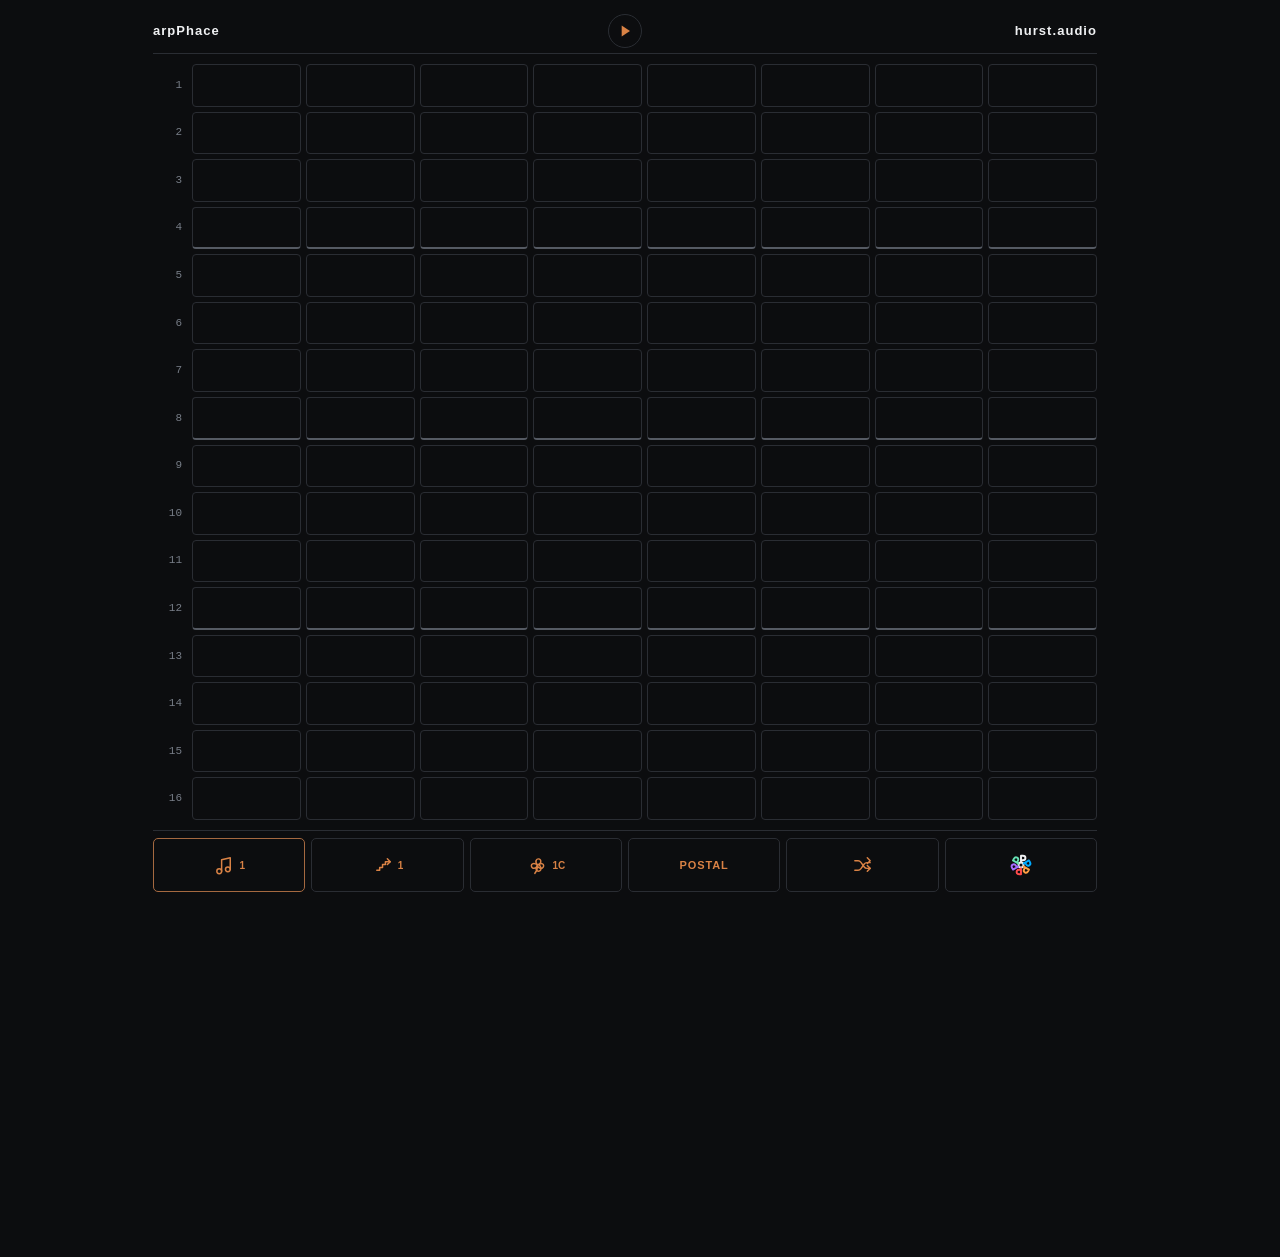
==== arpPhace/index.html @ 82ab55ea "interPhace V2 - Build 400" ====
<!doctype html>
<html lang="en">
  <head>
    <meta charset="UTF-8" />
    <meta name="viewport" content="width=device-width, initial-scale=1, viewport-fit=cover" />
    <meta name="theme-color" content="#0c0d0f" />
    <title>interPhace - arpPhace</title>
    <link rel="stylesheet" href="style.css?v=207" />
    <script src="app.js?v=329" defer></script>
    <script src="audio/audition-engine.js?v=329" defer></script>
    <link rel="stylesheet" href="../shared/shell.css?v=200" />
  <link rel="icon" href="../favicon.svg" type="image/svg+xml"><link rel="alternate icon" href="../favicon.ico" type="image/x-icon">
</head>
  <body id="app3">
    <main id="shell" class="shell-app">
      <header id="shellTop" class="shell-top" aria-label="interPhace top bar"></header>

      <section id="shellMiddle" class="shell-middle">
        <section id="app3_b1_p1" class="logical-grid-page" aria-label="Melody pattern grid">
                <div id="app3_b1_p1_c1" data-name="melodyGrid" class="grid" aria-label="Melody pattern"></div>
              </section>
              
              <section id="app3_b2_p1" class="drum-synth-stage arp-editor-stage hidden" aria-label="Arp editor">
  <div id="app3_b2_pattern_grid" class="backgroundSelectionGrid arpPatternBackgroundGrid" aria-label="Arp pattern editor grid"></div>
                <div class="drum-synth-panel">
                  <div id="app3_b2_p1_title" data-name="arpEditorTitle" class="drum-synth-title">arp 1</div>
                  <div class="drum-synth-controls">
                    <label class="macroControl">
                      <span id="app3_b2_p1_c1_label" class="macroLabel">Rate</span>
                      <input id="app3_b2_p1_c1" data-name="rate" class="macroSlider" type="range" min="0" max="5" value="0"  step="1" />
                      <span id="app3_b2_p1_c1_value" class="macroValue">1/16</span>
                    </label>
                    <label class="macroControl">
                      <span id="app3_b2_p1_c2_label" class="macroLabel">Gate</span>
                      <input id="app3_b2_p1_c2" data-name="gate" class="macroSlider" type="range" min="10" max="100" step="1" value="1" />
                      <span id="app3_b2_p1_c2_value" class="macroValue">75%</span>
                    </label>
                    <label class="macroControl">
                      <span id="app3_b2_p1_c3_label" class="macroLabel">Pattern</span>
                      <input id="app3_b2_p1_c3" data-name="pattern" class="macroSlider" type="range" min="0" max="32" value="75" step="1" />
                      <span id="app3_b2_p1_c3_value" class="macroValue">Off</span>
                    </label>
                    <label class="macroControl">
                      <span id="app3_b2_p1_c4_label" class="macroLabel">Motion</span>
                      <input id="app3_b2_p1_c4" data-name="motion" class="macroSlider" type="range" min="0" max="0" value="0"  step="1" />
                      <span id="app3_b2_p1_c4_value" class="macroValue">50</span>
                    </label>
                  </div>
                </div>
              </section>
      </section>

      <nav id="shellBottom" class="shell-bottom" aria-label="arpPhace controls">
        <div class="shell-bottom-main">
          <button class="navBtn instrumentBtn active" id="shellB1" data-shell-role="pattern" type="button" aria-label="Melody 1" title="Melody 1">
                    <svg viewBox="0 0 24 24" aria-hidden="true"><path d="M9 18V6l9-2v12"/><circle cx="6.5" cy="18" r="2.5"/><circle cx="15.5" cy="16" r="2.5"/></svg><span class="num">1</span>
                  </button>
                  <button class="navBtn synthBtn" id="shellB2" type="button" aria-label="Arp 1" title="Arp 1">
                    <svg viewBox="0 0 24 24" aria-hidden="true"><path d="M5 17h3v-3h3v-3h3V8h5"/><path d="M16 5l3 3-3 3"/></svg><span class="num">1</span>
                  </button>
                  <button class="navBtn chanceBtn" id="shellB3" type="button" aria-label="Phrase 1 chance" title="Phrase 1 chance">
                    <svg viewBox="0 0 24 24" aria-hidden="true">
  <path d="M12 11.4c-1.5-1.1-3.7-2.1-5.2-1.2-1.6.9-1.6 3.3-.1 4.3 1.3.9 3.5.1 5.3-1.3"/>
  <path d="M12 11.4c1.5-1.1 3.7-2.1 5.2-1.2 1.6.9 1.6 3.3.1 4.3-1.3.9-3.5.1-5.3-1.3"/>
  <path d="M11.9 11.5c-1.1-1.5-2.1-3.7-1.2-5.2.9-1.6 3.3-1.6 4.3-.1.9 1.3.1 3.5-1.3 5.3"/>
  <path d="M12.1 11.5c-1.1 1.5-2.1 3.7-1.2 5.2.9 1.6 3.3 1.6 4.3.1.9-1.3.1-3.5-1.3-5.3"/>
  <path d="M12 13.2c-.2 3.2-1.1 5.4-2.8 7"/>
</svg><span class="num">1</span>
                  </button>
                  <button class="navBtn styleBtn" id="shellB4" data-shell-role="style" type="button" aria-label="Phrase style">rand</button>
                  <button class="navBtn generateBtn" id="shellB5" data-shell-role="generate" type="button" aria-label="Generate phrase" title="Generate phrase">
                    <svg viewBox="0 0 24 24" aria-hidden="true"><path d="M4 7h3.4c1.4 0 2.2.7 3 1.8l3.2 4.5c.8 1.1 1.6 1.7 3 1.7H20"/><path d="M17 12l3 3-3 3"/><path d="M4 17h3.4c1.4 0 2.2-.7 3-1.8l3.2-4.5c.8-1.1 1.6-1.7 3-1.7H20"/><path d="M17 4l3 3-3 3"/></svg>
                  </button>
<button class="navBtn shell-phace-btn" id="shellB6" type="button" aria-label="Phace" title="Phace">
            <svg class="phace-convergence-icon phace-six-p-icon" viewBox="0 0 24 24" aria-hidden="true">
  <circle class="phace-core" cx="12" cy="12" r="2.15"/>
  <g class="phace-p-inter" transform="rotate(0 12 12)">
  <path d="M12 9.3V4.1M12 4.1h1.55c1.35 0 2.25.75 2.25 1.9s-.9 1.9-2.25 1.9H12"/>
</g>
<g class="phace-p-synth" transform="rotate(60 12 12)">
  <path d="M12 9.3V4.1M12 4.1h1.55c1.35 0 2.25.75 2.25 1.9s-.9 1.9-2.25 1.9H12"/>
</g>
<g class="phace-p-arp" transform="rotate(120 12 12)">
  <path d="M12 9.3V4.1M12 4.1h1.55c1.35 0 2.25.75 2.25 1.9s-.9 1.9-2.25 1.9H12"/>
</g>
<g class="phace-p-drum" transform="rotate(180 12 12)">
  <path d="M12 9.3V4.1M12 4.1h1.55c1.35 0 2.25.75 2.25 1.9s-.9 1.9-2.25 1.9H12"/>
</g>
<g class="phace-p-noise" transform="rotate(240 12 12)">
  <path d="M12 9.3V4.1M12 4.1h1.55c1.35 0 2.25.75 2.25 1.9s-.9 1.9-2.25 1.9H12"/>
</g>
<g class="phace-p-drone" transform="rotate(300 12 12)">
  <path d="M12 9.3V4.1M12 4.1h1.55c1.35 0 2.25.75 2.25 1.9s-.9 1.9-2.25 1.9H12"/>
</g>
</svg>
          </button>
        </div>
      </nav>
    </main>
<div class="tempoControl">
            <span id="tempoValue" class="tempoValue">75 BPM</span>
</div>
        </div>

        <div class="settingsSection">
          <div class="settingLabel">Export</div>
          <div class="futureGrid three exportGrid">
</div>
          <div id="exportStatus" class="settingHint" aria-live="polite">Exports Kick · Snare · CHH · Full kit for the visible bars.</div>
        </div>

        <div class="settingsSection">
          <div class="settingLabel">MIDI import</div>
          <label class="fileAction" for="midiImportInput">Import MIDI</label>
<div id="midiImportStatus" class="settingHint" aria-live="polite">Recognized Kick 36 · Snare 38 · CHH 42 are quantized to the grid.</div>
        </div>

        <div class="settingsSection">
          <div class="settingLabel">Temporary samples</div>
          <div class="futureGrid three sampleGrid">
            <label class="fileAction" for="kickSampleInput"><span>Kick</span><small id="kickSampleName">Synth</small></label>
            <label class="fileAction" for="snareSampleInput"><span>Snare</span><small id="snareSampleName">Synth</small></label>
            <label class="fileAction" for="hatSampleInput"><span>CHH</span><small id="hatSampleName">Synth</small></label>
          </div>
<div id="sampleStatus" class="settingHint" aria-live="polite">Maximum 2 MB and 2.0 seconds. Samples reset when the page reloads.</div>
</div>

        <div class="settingsSection dangerSection">
<div class="settingHint">Clears all 8 stored bars for the active instrument.</div>
        </div>
      </section>
    </div>

    


    

  


  <script src="../shared/shell.js?v=200"></script>
<script>
</script>






</body>
</html>
---- arpPhace/style.css ----
/*
  interPhace Build 3 shared UI rules

  Shared shell:
  - portrait-first
  - centered max width: 980px
  - fixed viewport shell
  - top and bottom bars stay fixed in layout
  - only middle workspace scrolls
  - non-editable UI is not text-selectable

  Shared control language:
  - synthPhace sliders / selector buttons remain the suite default

  Previous font stacks retained for rollback:
  Home: Arial, Helvetica, sans-serif
  drumPhace: -apple-system, BlinkMacSystemFont, "Segoe UI", Roboto, Helvetica, Arial, sans-serif
  synthPhace: ui-monospace, SFMono-Regular, Menlo, Monaco, Consolas, monospace
*/
/*
  interPhace typography
  Current shared UI stack: Arial, Helvetica, sans-serif

  Previous drumPhace stack retained for rollback:
  -apple-system, BlinkMacSystemFont, "Segoe UI", Roboto, Helvetica, Arial, sans-serif

  Intentional monospace displays below remain monospace.
*/
:root {
  --phace-arp: #d98245;
  --bg: #0c0d0f;
  --panel: #121418;
  --cell: #17191e;
  --cell-alt: #1b1e23;
  --line: #2a2d33;
  --line-strong: #555a63;
  --text: #f0f1f3;
  --muted: #777d87;
  --kick: #f29a4a;
  --snare: #f29a4a;
  --hat: #f29a4a;
  --interphase-blue: #4f9cff;
  --cols: 4;
  --label-width: 28px;
  --grid-gap: clamp(2px, 0.65vw, 5px);
  --radius: 4px;
}

* {
  box-sizing: border-box;
  -webkit-tap-highlight-color: transparent;
}

html,
body {
  width: 100%;
  height: 100%;
  margin: 0;
  overflow: hidden;
  background: var(--bg);
}

body {
  color: var(--text);
  font-family: Arial, Helvetica, sans-serif;
  user-select: none;
  -webkit-user-select: none;
}

button {
  font: inherit;
}

#shell {
  width: min(100%, 980px);
  height: 100dvh;
  min-height: 0;
  margin: 0 auto;
  padding: max(8px, env(safe-area-inset-top)) max(10px, env(safe-area-inset-right)) max(8px, env(safe-area-inset-bottom)) max(10px, env(safe-area-inset-left));
  display: grid;
  grid-template-rows: 42px minmax(0, 1fr) 58px;
  gap: 8px;
  background: var(--bg);
}

#brandBar {
  min-width: 0;
  display: grid;
  grid-template-columns: 1fr auto 1fr;
  align-items: center;
  border-bottom: 1px solid var(--line);
}

.brand,
.maker {
  font-size: 12px;
  line-height: 1;
  letter-spacing: 0.08em;
  color: var(--text);
  white-space: nowrap;
}

.brand {
  justify-self: start;
  font-weight: 650;
}

.maker {
  justify-self: end;
  color: var(--muted);
  font-weight: 500;
}

.auditionBtn {
  width: 34px;
  height: 34px;
  padding: 0;
  border: 1px solid var(--line);
  border-radius: 50%;
  display: grid;
  place-items: center;
  background: transparent;
  color: var(--interphase-blue);
  cursor: pointer;
  touch-action: manipulation;
}

.auditionIcon {
  width: 18px;
  height: 18px;
  fill: currentColor;
  stroke: none;
}

.auditionBtn:focus-visible {
  outline: 2px solid #d7d9dd;
  outline-offset: 2px;
}


.logical-grid-page {
  min-width: 0;
  min-height: 0;
  display: grid;
  place-items: stretch;
  overflow: hidden;
}

.grid {
  min-width: 0;
  min-height: 0;
  width: 100%;
  height: 100%;
  display: grid;
  grid-template-columns: var(--label-width) repeat(var(--cols), minmax(0, 1fr));
  grid-template-rows: repeat(16, minmax(0, 1fr));
  gap: var(--grid-gap);
}

.hidden {
  display: none;
}

.labelCell,
.stepBtn {
  min-width: 0;
  min-height: 0;
}

.labelCell {
  display: flex;
  align-items: center;
  justify-content: flex-end;
  padding-right: 5px;
  color: var(--muted);
  font-family: ui-monospace, SFMono-Regular, Menlo, Monaco, Consolas, "Liberation Mono", monospace;
  font-size: clamp(9px, 2.4vw, 11px);
  line-height: 1;
  cursor: pointer;
}

.stepBtn {
  appearance: none;
  -webkit-appearance: none;
  width: 100%;
  height: 100%;
  padding: 0;
  border: 1px solid var(--line);
  border-radius: var(--radius);
  background: var(--cell);
  outline: none;
  cursor: pointer;
  transition: background-color 70ms linear, border-color 70ms linear, opacity 70ms linear;
}

.stepBtn.eighthRow {
  background: var(--cell-alt);
}

.stepBtn.rowDivider {
  border-bottom-color: var(--line-strong);
  border-bottom-width: 2px;
}.stepBtn:focus-visible,
.labelCell:focus-visible {
  outline: 2px solid #d7d9dd;
  outline-offset: 1px;
}

#navBar {
  min-width: 0;
  display: grid;
  grid-template-columns: repeat(3, minmax(48px, 1fr)) minmax(76px, 1.45fr) minmax(48px, 1fr);
  gap: 6px;
  align-items: stretch;
  padding-top: 7px;
  border-top: 1px solid var(--line);
}



.stepBtn:active {
  opacity: 0.72;
}

@media (min-width: 760px) {
  :root {
    --cols: 8;
    --label-width: 34px;
    --grid-gap: 5px;
  }

  #shell {
    grid-template-rows: 46px minmax(0, 1fr) 62px;
    gap: 10px;
    padding-left: 18px;
    padding-right: 18px;
  }

  .brand,
  .maker {
    font-size: 13px;
  }
}

@media (max-width: 420px) {
  #shell {
    grid-template-rows: 36px minmax(0, 1fr) 54px;
    gap: 6px;
  }

  #navBar {
    gap: 4px;
    padding-top: 5px;
  }
}

/* Build 5 */
#navBar {
  grid-template-columns: repeat(3, minmax(44px, 1fr)) minmax(68px, 1.35fr) repeat(2, minmax(44px, 1fr));
}.auditionBtn[data-color-mode="all"] { color: var(--interphase-blue); border-color: color-mix(in srgb, var(--interphase-blue) 65%, var(--line)); }

.settingsBtn { color: #a0a5ad; }

.modalBackdrop {
  position: fixed;
  inset: 0;
  z-index: 20;
  display: grid;
  place-items: center;
  padding: max(14px, env(safe-area-inset-top)) max(14px, env(safe-area-inset-right)) max(14px, env(safe-area-inset-bottom)) max(14px, env(safe-area-inset-left));
  background: rgba(0, 0, 0, 0.72);
  backdrop-filter: blur(6px);
  -webkit-backdrop-filter: blur(6px);
}

.modalBackdrop.hidden { display: none; }

.settingsModal {
  width: min(92vw, 430px);
  max-height: min(88vh, 620px);
  overflow: auto;
  border: 1px solid var(--line);
  border-radius: 8px;
  background: #111318;
  box-shadow: 0 18px 60px rgba(0, 0, 0, 0.42);
}

.settingRow,
.settingsSection {
  padding: 15px 16px;
  border-bottom: 1px solid var(--line);
}

.settingLabel {
  color: var(--text);
  font-size: 12px;
  font-weight: 620;
  letter-spacing: 0.04em;
}

.settingHint {
  margin-top: 4px;
  color: var(--muted);
  font-size: 10px;
  line-height: 1.35;
}

.tempoValue {
  justify-self: end;
  color: var(--interphase-blue);
  font-family: ui-monospace, SFMono-Regular, Menlo, Monaco, Consolas, "Liberation Mono", monospace;
  font-size: 11px;
}

.futureGrid {
  display: grid;
  grid-template-columns: repeat(2, 1fr);
  gap: 7px;
  margin-top: 10px;
}

.futureGrid.three { grid-template-columns: repeat(3, 1fr); }

.futureGrid button,
.clearGridBtn {
  min-height: 42px;
  border: 1px solid var(--line);
  border-radius: 5px;
  background: transparent;
  color: var(--muted);
  font: inherit;
  font-size: 11px;
}

.futureGrid button:disabled { opacity: 0.42; }

.clearGridBtn {
  width: 100%;
  color: #d7d9dd;
  cursor: pointer;
}

.clearGridBtn:active { opacity: 0.72; }

.dangerSection { border-bottom: 0; }

@media (max-width: 420px) {
  #navBar {
    grid-template-columns: repeat(3, minmax(40px, 1fr)) minmax(62px, 1.35fr) repeat(2, minmax(40px, 1fr));
    gap: 3px;
  }

  .settingsModal { width: min(94vw, 430px); }
}

/* Build 6 */
.settingsSection:not(.dangerSection) { border-top: 1px solid var(--line); padding-top: 14px; }
.futureGrid button,
.fileAction,
.secondaryAction {
  min-height: 42px;
  border: 1px solid var(--line);
  border-radius: 5px;
  background: transparent;
  color: var(--text);
  display: flex;
  align-items: center;
  justify-content: center;
  text-align: center;
  cursor: pointer;
}
.futureGrid button:active,
.fileAction:active,
.secondaryAction:active { opacity: .72; }
.exportGrid button { color: var(--interphase-blue); }
.fileAction { padding: 8px 10px; font-size: 12px; letter-spacing: .04em; }
.secondaryAction { width: 100%; margin-top: 10px; font-size: 11px; color: var(--muted); }
.visuallyHidden { position: absolute !important; width: 1px; height: 1px; padding: 0; margin: -1px; overflow: hidden; clip: rect(0,0,0,0); white-space: nowrap; border: 0; }
.fileAction:focus-within,
.futureGrid button:focus-visible,
.secondaryAction:focus-visible { outline: 2px solid #d7d9dd; outline-offset: 1px; }

/* Build 2: suite-wide bar alignment */
html {
  scrollbar-gutter: stable;
}

#brandBar {
  grid-template-columns: 1fr 44px 1fr;
  min-height: 42px;
}

.auditionBtn {
  width: 34px;
  height: 34px;
  min-width: 34px;
  min-height: 34px;
  justify-self: center;
}

#navBar {
  min-height: 58px;
}

/* Build 3 suite shell refinement */


body {
  user-select: none;
  -webkit-user-select: none;
}

input,
textarea,
select,
[contenteditable="true"] {
  user-select: text;
  -webkit-user-select: text;
}

#shell {
  width: min(100%, 980px);
  height: 100dvh;
  min-height: 0;
  margin: 0 auto;
  grid-template-rows: 42px minmax(0, 1fr) 58px;
}



.logical-grid-page {
  min-height: 0;
  overflow: auto;
  overscroll-behavior: contain;
  -webkit-overflow-scrolling: touch;
}



.auditionBtn svg {
  display: block;
  margin: 0 auto;
}

#navBar {
  min-height: 58px;
  display: flex;
  gap: 6px;
  overflow-x: auto;
  overflow-y: hidden;
  scrollbar-width: none;
  overscroll-behavior-x: contain;
  touch-action: pan-x;
}

#navBar::-webkit-scrollbar {
  display: none;
}


.suiteNavBtn {
  color: var(--muted);
  text-decoration: none;
}

@media (min-width: 760px) {
  #shell {
    grid-template-rows: 46px minmax(0, 1fr) 62px;
  }
}

@media (max-width: 420px) {
  #shell {
    grid-template-rows: 36px minmax(0, 1fr) 54px;
  }

  #brandBar {
    min-height: 36px;
  }

  .auditionBtn {
    width: 30px;
    height: 30px;
    min-width: 30px;
    min-height: 30px;
  }

  #navBar {
    min-height: 54px;
    gap: 4px;
  }
}

/* Build 4: stable shared shell geometry */
#brandBar,
#navBar {
  box-sizing: border-box;
}

#navBar {
  display: grid;
  grid-template-columns: repeat(3, minmax(44px, 1fr)) minmax(68px, 1.35fr) repeat(2, minmax(44px, 1fr));
  overflow: visible;
}



/* Build 8 shared shell overrides */
#shell {
  padding: 0 !important;
}
#shell .logical-grid-page {
  grid-row: 2 !important;
  min-height: 0 !important;
}

/* Build 9: shared shell owns geometry */
#shell {
  width: min(100%, var(--shell-max-width)) !important;
  height: 100dvh !important;
  margin: 0 auto !important;
  padding:
    max(8px, env(safe-area-inset-top))
    max(var(--shell-side-pad), env(safe-area-inset-right))
    max(8px, env(safe-area-inset-bottom))
    max(var(--shell-side-pad), env(safe-area-inset-left)) !important;
  display: grid !important;
  grid-template-rows: var(--shell-top-h) minmax(0,1fr) var(--shell-bottom-h) !important;
  gap: var(--shell-gap) !important;
}
.shell-middle {
  min-height: 0;
}
.shell-middle .logical-grid-page {
  height: 100%;
  min-height: 0;
  overflow: auto;
}

.shell-reserved-btn { pointer-events: none; }



.drum-synth-stage {
  width: 100%;
  height: 100%;
  display: grid;
  place-items: center;
}

.drum-synth-page-name {
  font-size: 14px;
  letter-spacing: .08em;
  text-transform: uppercase;
  color: var(--muted);
}#shellB1:not(.active),
#shellB2:not(.active) {
  border-color: var(--line);
}


/* Build 20: Drum Chance / Volume / Repeats pages */
#shellB3:not(.active) {
  border-color: var(--line);
}

.stepBtn.variationEmpty {
  background: transparent;
}

.stepBtn.variationReference {
  opacity: 1;
}


/* Build 22: reusable drum synth macro-control styling */
.drum-synth-stage {
  width: 100%;
  height: 100%;
  display: grid;
  place-items: center;
  padding: 18px 14px;
  box-sizing: border-box;
}

.drum-synth-panel {
  width: min(100%, 520px);
  display: grid;
  gap: 18px;
}

.drum-synth-title {
  font-size: 13px;
  line-height: 1;
  font-weight: 650;
  letter-spacing: .08em;
  text-transform: lowercase;
  color: currentColor;
  padding-top: 2px;
}

.drum-synth-controls {
  display: grid;
  gap: 14px;
}

.macroControl {
  display: grid;
  grid-template-columns: minmax(72px, auto) minmax(0, 1fr) 32px;
  gap: 10px;
  align-items: center;
  min-width: 0;
}

.macroLabel,
.macroValue {
  font-size: 11px;
  line-height: 1;
  letter-spacing: .06em;
  text-transform: uppercase;
}

.macroLabel {
  color: var(--text);
}

.macroValue {
  text-align: right;
  color: currentColor;
  font-variant-numeric: tabular-nums;
}

.macroSlider {
  --value: 50%;
  width: 100%;
  min-width: 0;
  margin: 0;
  appearance: none;
  -webkit-appearance: none;
  background: transparent;
  cursor: pointer;
  color: inherit;
}

.macroSlider::-webkit-slider-runnable-track {
  height: 3px;
  border-radius: 999px;
  background:
    linear-gradient(to right,
      currentColor 0 var(--value),
      var(--line) var(--value) 100%);
}

.macroSlider::-webkit-slider-thumb {
  appearance: none;
  -webkit-appearance: none;
  width: 13px;
  height: 13px;
  margin-top: -5px;
  border-radius: 50%;
  border: 1px solid currentColor;
  background: var(--bg);
  box-shadow: none;
}

.macroSlider::-moz-range-track {
  height: 3px;
  border-radius: 999px;
  background: var(--line);
}

.macroSlider::-moz-range-progress {
  height: 3px;
  border-radius: 999px;
  background: currentColor;
}

.macroSlider::-moz-range-thumb {
  width: 13px;
  height: 13px;
  border-radius: 50%;
  border: 1px solid currentColor;
  background: var(--bg);
}

.macroSlider:focus-visible {
  outline: none;
}

.macroSlider:focus-visible::-webkit-slider-thumb {
  box-shadow: 0 0 0 3px color-mix(in srgb, currentColor 25%, transparent);
}

@media (max-width: 420px) {
  .drum-synth-stage {
    padding: 14px 10px;
  }

  .drum-synth-panel {
    gap: 14px;
  }

  .drum-synth-controls {
    gap: 12px;
  }

  .macroControl {
    grid-template-columns: 68px minmax(0, 1fr) 28px;
    gap: 8px;
  }
}


/* Build 23: page visibility must override the synth stage's display mode. */
.drum-synth-stage.hidden {
  display: none;
}


/* Build 24: middle-pane page surfaces must obey hidden state. */
.logical-grid-page.hidden {
  display: none;
}


/* Build 25: synthPhace-inspired full-width drum synth layout */
.drum-synth-stage {
  padding: 18px 14px;
  align-items: start;
}

.drum-synth-panel {
  width: min(100%, 560px);
  height: 100%;
  margin: 0 auto;
  display: flex;
  flex-direction: column;
  gap: 18px;
}



.drum-synth-controls {
  display: grid;
  gap: 20px;
}

.macroControl {
  display: grid;
  grid-template-columns: 1fr auto;
  grid-template-areas:
    "label value"
    "slider slider";
  gap: 8px 12px;
  align-items: center;
  width: 100%;
}

.macroLabel {
  grid-area: label;
  justify-self: start;
}

.macroValue {
  grid-area: value;
  justify-self: end;
  width: auto;
  min-width: 24px;
}

.macroSlider {
  grid-area: slider;
  width: 100%;
}

@media (max-width: 420px) {
  .drum-synth-stage {
    padding: 16px 12px;
  }

  .drum-synth-panel {
    gap: 16px;
  }

  .drum-synth-controls {
    gap: 18px;
  }

  .macroControl {
    grid-template-columns: 1fr auto;
    gap: 7px 10px;
  }
}


/* Build 26: match synth controls to the grid footprint and use available height. */
.drum-synth-stage {
  width: 100%;
  padding-left: 0;
  padding-right: 0;
}

.drum-synth-panel {
  width: 100%;
  max-width: none;
  min-width: 0;
  box-sizing: border-box;
  padding-left: 0;
  padding-right: 0;
}

.drum-synth-controls {
  width: 100%;
  min-width: 0;
}

/* Taller middle panes can breathe without compromising short phone layouts. */
@media (min-height: 650px) {
  .drum-synth-panel {
    gap: 20px;
  }

  .drum-synth-controls {
    gap: 24px;
  }
}

@media (min-height: 760px) {
  .drum-synth-panel {
    gap: 24px;
  }

  .drum-synth-controls {
    gap: 30px;
  }
}

@media (min-height: 900px) {
  .drum-synth-controls {
    gap: 36px;
  }
}

/* Override the earlier narrow-screen horizontal padding: grid and synth align. */
@media (max-width: 420px) {
  .drum-synth-stage {
    padding-left: 0;
    padding-right: 0;
  }
}


/* Build 27: B3's cleaner step background is now the universal grid default. */
.stepBtn {
  background: transparent;
}


/* Build 28: remove alternating/zebra shading from universal grid cells. */
.grid .stepBtn,
.grid .stepBtn:nth-child(odd),
.grid .stepBtn:nth-child(even) {
  background: transparent;
}




/* Build 37: arpPhace is a strict drumPhace UI template. */
:root {
  --arp: var(--phace-arp);
}

#shell[data-context^="p"] #shellB1,
#shell[data-context^="p"] #shellB2,
#shell[data-context^="p"] #shellB3,
#shell[data-context^="p"] .styleBtn,
#shell[data-context^="p"] .generateBtn,
#shell[data-context^="p"] .drum-synth-panel {
  color: var(--arp);
}

#shell[data-context^="p"] #shellB1.active,
#shell[data-context^="p"] #shellB2.active,
#shell[data-context^="p"] #shellB3.active {
  border-color: color-mix(in srgb, var(--arp) 70%, var(--line));
}

.stepBtn.melodyOn {
  border-color: var(--arp);
}

.stepBtn.melodyGhost {
  border-color: color-mix(in srgb, var(--arp) 55%, var(--line));
  opacity: .7;
}







/* Build 162: B2 Pattern grid uses the shared interPhace Background Selection Grid.
   The shared component owns all geometry; arpPhace owns only layering and identity. */
.arp-editor-stage {
  position: relative;
}

.arpPatternBackgroundGrid {
  z-index: 1;
}

.arp-editor-stage > .drum-synth-panel {
  position: relative;
  z-index: 2;
  pointer-events: none;
}

.arp-editor-stage > .drum-synth-panel .drum-synth-controls,
.arp-editor-stage > .drum-synth-panel input,
.arp-editor-stage > .drum-synth-panel label {
  pointer-events: auto;
}

.arpPatternBackgroundGrid .arpPatternCell {
  border-color: var(--line);
  color: var(--muted);
}


/* Build 164: B2 short-grid row labels use the existing standard .labelCell appearance. */
.arpPatternBackgroundGrid .arpPatternCell.arpPatternRowDivider {
  border-bottom-color: var(--line-strong);
  border-bottom-width: 2px;
}


.arpPatternBackgroundGrid .labelCell {
  pointer-events: auto;
}

/* Build 170: stored B2 Pattern values use the established arp identity. */
.arpPatternBackgroundGrid .arpPatternCell.hasPatternValue {
  border-color: var(--arp);
  color: var(--muted);
}

/* Build 171: B2 Pattern cells are directly editable in place. */
.arpPatternBackgroundGrid input.backgroundSelectionCell {
  text-align: center;
  outline: none;
  caret-color: var(--arp);
}

.arpPatternBackgroundGrid input.backgroundSelectionCell.isInvalidPatternValue {
  border-color: var(--line-strong);
  color: var(--muted);
}


/* Build 190: Melody inline text cells reuse the established grid-step appearance. */
.melodyTextCell {
  text-align: center;
  color: var(--muted);
  caret-color: var(--arp);
}

.melodyTextCell.melodyOn {
  color: var(--muted);
  border-color: var(--arp);
}

.melodyTextCell.isInvalidMelodyValue {
  border-color: var(--line-strong);
  color: var(--muted);
}



/* Build 191: Melody chooser overlays the existing Melody grid tracks. */
.melodyEntryChooser {
  display: contents;
}

.melodyChooserButton {
  position: relative;
  z-index: 12;
  pointer-events: auto;
  color: var(--muted);
}

/* Build 192: chooser must obscure the Melody cells it overlays. */
.melodyChooserButton {
  background: var(--cell) !important;
}

.melodyChooserButton.eighthRow {
  background: var(--cell-alt) !important;
}

.melodyChooserButton:disabled {
  opacity: 1;
  cursor: default;
  color: color-mix(in srgb, var(--muted) 38%, transparent);
}

.melodyChooserEmpty {
  color: transparent;
}


/* Build 193: B2 arp Pattern cells are the canonical manufactured grid button.
   Same physical button as drumPhace; only color/function differ. */
.arpPatternBackgroundGrid .arpPatternCell.stepBtn {
  appearance: none;
  -webkit-appearance: none;
  width: 100%;
  height: 100%;
  min-width: 0;
  min-height: 0;
  padding: 0;
  margin: 0;
  border-width: 1px;
  border-style: solid;
  border-color: var(--line);
  border-radius: var(--radius);
  background: transparent;
  outline: none;
  box-sizing: border-box;
  font: inherit;
}

.arpPatternBackgroundGrid .arpPatternCell.stepBtn.hasPatternValue {
  border-color: var(--arp);
  color: var(--muted);
}

.arpPatternBackgroundGrid .arpPatternCell.stepBtn.arpPatternRowDivider {
  border-bottom-color: var(--line-strong);
  border-bottom-width: 2px;
}

/* Build 393: match the suite grid cascade.
   Active B2 steps overtop the beat divider instead of losing their bottom border to it. */
.arpPatternBackgroundGrid .arpPatternCell.stepBtn.hasPatternValue,
.arpPatternBackgroundGrid .arpPatternCell.stepBtn.hasPatternValue.arpPatternRowDivider {
  border-color: var(--arp);
}

.arpPatternBackgroundGrid .arpPatternCell.stepBtn:focus-visible {
  outline: 2px solid #d7d9dd;
  outline-offset: 1px;
}

/* Build 199: arpPhace B1 is grid-only melody entry. */
.melodyGridCell {
  text-align: center;
  color: var(--muted);
  font: inherit;
}

.melodyGridCell.melodyOn {
  color: var(--muted);
  border-color: var(--arp);
}

.melodyChooserButton.isActiveModifier {
  border-color: var(--arp);
  color: var(--arp);
}

/* Build 201: B2 arp pattern uses the same grid-entry language as B1. */
.arpEntryChooser {
  display: contents;
}

.arpChooserButton {
  position: relative;
  z-index: 14;
  pointer-events: auto;
  color: var(--muted);
  background: var(--cell) !important;
  text-align: center;
}

.arpChooserButton.isActiveModifier {
  border-color: var(--arp);
  color: var(--arp);
}

.arpChooserButton:disabled {
  opacity: 1;
  cursor: default;
  color: color-mix(in srgb, var(--muted) 38%, transparent);
}

.arpChooserEmpty {
  color: transparent;
}


/* Build 207: hold the Melody chooser clear button to clear the whole melody.
   The fill progresses for the full hold duration and disappears if released early. */
.melodyClearButton {
  overflow: hidden;
  isolation: isolate;
}

.melodyClearButton::before {
  content: "";
  position: absolute;
  inset: 0;
  z-index: -1;
  background: color-mix(in srgb, var(--arp) 34%, transparent);
  transform: scaleX(0);
  transform-origin: left center;
  pointer-events: none;
}

.melodyClearButton.isClearHolding::before {
  animation: melodyClearHoldFill 700ms linear forwards;
}

@keyframes melodyClearHoldFill {
  from { transform: scaleX(0); }
  to { transform: scaleX(1); }
}


/* Build 209: B3 Gate uses the same in-grid picker language as Melody/Arp. */
.gateEntryChooser {
  display: contents;
}

.gateChooserButton {
  position: relative;
  z-index: 14;
  pointer-events: auto;
  color: var(--muted);
  background: var(--cell) !important;
  text-align: center;
}

.gateChooserButton:disabled {
  opacity: 1;
  cursor: default;
}

.gateChooserEmpty {
  color: transparent;
}


/* Build 210: B3 variation grids use the same explicit 16x4/8 track geometry as Melody.
   Overlay pickers now replace cells in-place instead of participating in auto-placement. */
.variationGridCell {
  text-align: center;
  color: var(--muted);
  font: inherit;
}


/* Build 211: Chance uses the same in-grid selector geometry as Gate/Melody. */
.chanceEntryChooser {
  display: contents;
}

.chanceChooserButton {
  position: relative;
  z-index: 14;
  pointer-events: auto;
  color: var(--muted);
  background: var(--cell) !important;
  text-align: center;
}

/* Build 217: Volume uses the same in-grid selector geometry as Chance/Gate. */
.volumeEntryChooser {
  display: contents;
}

.volumeChooserButton {
  position: relative;
  z-index: 14;
  pointer-events: auto;
  color: var(--muted);
  background: var(--cell) !important;
  text-align: center;
}


/* Build 263: subtle slider-thumb keyboard focus, no outward halo. */
.macroSlider:focus-visible::-webkit-slider-thumb,
input[type="range"]:focus-visible::-webkit-slider-thumb {
  outline: none !important;
  box-shadow: inset 0 0 0 1px color-mix(in srgb, currentColor 40%, transparent) !important;
}
.macroSlider:focus-visible::-moz-range-thumb,
input[type="range"]:focus-visible::-moz-range-thumb {
  outline: none !important;
  box-shadow: inset 0 0 0 1px color-mix(in srgb, currentColor 40%, transparent) !important;
}


/* Build 358: B1 long-press clear progress. */
#shellB1 {
  position: relative;
  overflow: hidden;
  isolation: isolate;
}
#shellB1::before {
  content: "";
  position: absolute;
  z-index: -1;
  left: 0;
  top: 0;
  bottom: 0;
  width: var(--clear-fill, 0%);
  background: color-mix(in srgb, currentColor 28%, transparent);
  pointer-events: none;
}


/* Build 360: arpPhace B3 long-press clear progress. */
#shellB3 {
  position: relative;
  overflow: hidden;
  isolation: isolate;
}
#shellB3::before {
  content: "";
  position: absolute;
  z-index: -1;
  left: 0;
  top: 0;
  bottom: 0;
  width: var(--clear-fill, 0%);
  background: color-mix(in srgb, currentColor 28%, transparent);
  pointer-events: none;
}


/* Build 367: arpPhace B2 long-press clear progress. */
#shellB2 {
  position: relative;
  overflow: hidden;
  isolation: isolate;
}
#shellB2::before {
  content: "";
  position: absolute;
  z-index: -1;
  left: 0;
  top: 0;
  bottom: 0;
  width: var(--clear-fill, 0%);
  background: color-mix(in srgb, currentColor 28%, transparent);
  pointer-events: none;
}
---- shared/shell.css ----
:root {
  --shell-max-width: 980px;
  --shell-top-h: 42px;
  --shell-bottom-h: 58px;
  --shell-gap: 8px;
  --shell-side-pad: 10px;
  --shell-font: Arial, Helvetica, sans-serif;
}

html,
body {
  width: 100%;
  height: 100%;
  margin: 0;
  overflow: hidden;
  scrollbar-gutter: stable;
}

body {
  font-family: var(--shell-font);
  user-select: none;
  -webkit-user-select: none;
}

input,
textarea,
select,
[contenteditable="true"] {
  user-select: text;
  -webkit-user-select: text;
}

.shell-app {
  width: min(100%, var(--shell-max-width));
  height: 100dvh;
  min-height: 0;
  margin: 0 auto;
  padding:
    max(8px, env(safe-area-inset-top))
    max(var(--shell-side-pad), env(safe-area-inset-right))
    max(8px, env(safe-area-inset-bottom))
    max(var(--shell-side-pad), env(safe-area-inset-left));
  display: grid;
  grid-template-rows: var(--shell-top-h) minmax(0, 1fr) var(--shell-bottom-h);
  gap: var(--shell-gap);
  overflow: hidden;
  box-sizing: border-box;
}

.shell-top {
  grid-row: 1;
  min-width: 0;
  display: grid;
  grid-template-columns: minmax(0, 1fr) 44px minmax(0, 1fr);
  align-items: center;
  border-bottom: 1px solid var(--shell-line, #2a2d33);
  box-sizing: border-box;
}

.shell-name-wrap {
  min-width: 0;
  overflow: hidden;
}

.shell-name,
.shell-maker {
  font-size: 12px;
  line-height: 1;
  letter-spacing: 0.08em;
  white-space: nowrap;
  color: var(--shell-text, #f0f1f3);
}

.shell-name {
  display: block;
  max-width: 100%;
  overflow: hidden;
  text-overflow: ellipsis;
  font-weight: 650;
}

.shell-maker {
  justify-self: end;
  font-weight: 650;
}

.shell-audition {
  width: 34px;
  height: 34px;
  min-width: 34px;
  min-height: 34px;
  justify-self: center;
  display: grid;
  place-items: center;
  padding: 0;
  border: 1px solid var(--shell-line, #2a2d33);
  border-radius: 50%;
  background: transparent;
  color: var(--shell-accent, #8d939c);
  cursor: pointer;
}

.shell-audition[disabled] {
  opacity: .28;
  cursor: default;
}

.shell-audition svg {
  width: 20px;
  height: 20px;
  display: block;
  fill: currentColor;
  stroke: none;
}

.shell-audition .stop-icon {
  display: none;
}

.shell-audition.is-playing .play-icon {
  display: none;
}

.shell-audition.is-playing .stop-icon {
  display: block;
}

.shell-audition.is-rendering {
  opacity: .45;
  cursor: pointer;
}

.shell-middle {
  grid-row: 2;
  min-width: 0;
  min-height: 0;
  overflow: hidden;
}

.shell-bottom {
  grid-row: 3;
  min-width: 0;
  min-height: 0;
  display: grid;
  grid-template-columns: minmax(0, 1fr);
  gap: 0;
  align-items: stretch;
  padding-top: 7px;
  border-top: 1px solid var(--shell-line, #2a2d33);
  box-sizing: border-box;
  overflow: hidden;
}

.shell-bottom-main {
  min-width: 0;
  min-height: 0;
  display: grid;
  grid-template-columns: repeat(6, minmax(0, 1fr));
  gap: 6px;
  overflow: hidden;
}

.shell-bottom-main:empty {
  display: block;
}

.shell-bottom button,
.shell-bottom a {
  min-width: 0;
  min-height: 44px;
  max-width: 100%;
  box-sizing: border-box;
}

/* Shared bottom-button contract.
   Geometry, icon treatment, number placement, press feedback, and focus behavior
   are shell-owned. Individual Phaces may supply only accent/state semantics. */
.shell-bottom-main .navBtn {
  appearance: none;
  -webkit-appearance: none;
  display: flex;
  align-items: center;
  justify-content: center;
  gap: 3px;
  padding: 0 3px;
  border: 1px solid var(--shell-line, #2a2d33);
  border-radius: 5px;
  background: transparent;
  color: var(--shell-muted, #777d87);
  cursor: pointer;
}

.shell-bottom-main .navBtn svg {
  width: 23px;
  height: 23px;
  fill: none;
  stroke: currentColor;
  stroke-width: 1.55;
  stroke-linecap: round;
  stroke-linejoin: round;
}

.shell-bottom-main .navBtn .num {
  font-size: 10px;
  font-weight: 700;
  line-height: 1;
  transform: translateY(1px);
}

.shell-bottom-main .navBtn:active {
  opacity: .72;
}

.shell-bottom-main .navBtn:focus-visible {
  outline: 2px solid var(--shell-text, #f0f1f3);
  outline-offset: 1px;
}

.shell-bottom-main .styleBtn {
  overflow: hidden;
  text-overflow: ellipsis;
  white-space: nowrap;
  font-size: 11px;
  font-weight: 650;
  letter-spacing: .08em;
  text-transform: uppercase;
}

@media (min-width: 760px) {
  :root {
    --shell-top-h: 46px;
    --shell-bottom-h: 62px;
    --shell-gap: 10px;
    --shell-side-pad: 18px;
  }

  .shell-name,
  .shell-maker {
    font-size: 13px;
  }
}

@media (max-width: 420px) {
  :root {
    --shell-top-h: 36px;
    --shell-bottom-h: 54px;
    --shell-gap: 6px;
  }

  .shell-top {
    grid-template-columns: minmax(0, 1fr) 40px minmax(0, 1fr);
  }

  .shell-audition {
    width: 30px;
    height: 30px;
    min-width: 30px;
    min-height: 30px;
  }

  .shell-bottom {
    gap: 4px;
    padding-top: 5px;
  }

  .shell-bottom-main {
    gap: 4px;
  }

  .shell-bottom button,
  .shell-bottom a {
    min-height: 42px;
  }

  .shell-bottom-main .navBtn {
    padding-left: 5px;
    padding-right: 5px;
  }

  .shell-bottom-main .navBtn svg {
    width: 21px;
    height: 21px;
  }

  .shell-bottom-main .styleBtn {
    font-size: 10px;
  }
}

/* Build 11: nine reusable shell-owned bottom buttons */
.shell-bottom-main > [id^="shellB"] {
  width: 100%;
  min-width: 0;
  min-height: 44px;
  box-sizing: border-box;
}

.shell-bottom-main > [id^="shellB"][disabled] {
  opacity: .18;
  cursor: default;
}

.shell-phace-btn {
  display: grid;
  place-items: center;
  padding: 0;
  border: 1px solid var(--shell-line, #2a2d33);
  border-radius: 5px;
  background: transparent;
  color: var(--shell-muted, #777d87);
  cursor: pointer;
}

.shell-phace-btn svg {
  width: 20px;
  height: 20px;
  fill: none;
  stroke: currentColor;
  stroke-width: 1.8;
  stroke-linecap: round;
  stroke-linejoin: round;
}


/* Build 14: B6 Phace selector mode */
.shell-phace-select-btn {
  display: grid;
  place-items: center;
  min-width: 0;
  min-height: 44px;
  padding: 0 4px;
  border: 1px solid var(--shell-line, #2a2d33);
  border-radius: 5px;
  background: transparent;
  color: var(--shell-muted, #777d87);
  font: inherit;
  cursor: pointer;
  box-sizing: border-box;
}

.shell-phace-select-btn .phace-short-label {
  font-weight: 600;
  letter-spacing: .02em;
}

.shell-phace-select-btn.active {
  border-color: var(--shell-accent, #8d939c);
  color: var(--shell-accent, #8d939c);
}

.shell-phace-select-btn:focus-visible {
  outline: 2px solid var(--shell-accent, #8d939c);
  outline-offset: 2px;
}


/* Phace selector identity:
   active Phace = full identity border + identity icon/label;
   inactive Phaces = neutral control with identity-color bottom border only. */
.shell-bottom-main.phace-selector-open #shellB1.shell-phace-select-btn,
.shell-bottom-main.phace-selector-open #shellB2.shell-phace-select-btn,
.shell-bottom-main.phace-selector-open #shellB3.shell-phace-select-btn,
.shell-bottom-main.phace-selector-open #shellB4.shell-phace-select-btn,
.shell-bottom-main.phace-selector-open #shellB5.shell-phace-select-btn,
.shell-bottom-main.phace-selector-open #shellB6.shell-phace-select-btn {
  color: var(--shell-muted, #777d87) !important;
  border: 1px solid var(--shell-line, #2a2d33) !important;
  border-bottom-color: var(--phace-select-color, var(--shell-line, #2a2d33)) !important;
}

.shell-bottom-main.phace-selector-open #shellB1.shell-phace-select-btn.active,
.shell-bottom-main.phace-selector-open #shellB2.shell-phace-select-btn.active,
.shell-bottom-main.phace-selector-open #shellB3.shell-phace-select-btn.active,
.shell-bottom-main.phace-selector-open #shellB4.shell-phace-select-btn.active,
.shell-bottom-main.phace-selector-open #shellB5.shell-phace-select-btn.active,
.shell-bottom-main.phace-selector-open #shellB6.shell-phace-select-btn.active {
  color: var(--phace-select-color, var(--shell-accent, #8d939c)) !important;
  border-color: var(--phace-select-color, var(--shell-accent, #8d939c)) !important;
}

/* Shared control standard: drumPhace B2 is the official slider/settings layout. */
.macroControl {
  display: grid;
  grid-template-columns: 1fr auto;
  grid-template-areas:
    "label value"
    "slider slider";
  gap: 8px 12px;
  align-items: center;
  width: 100%;
  min-width: 0;
  color: var(--shell-accent, currentColor);
}

.macroLabel,
.macroValue {
  font-size: 11px;
  line-height: 1;
  letter-spacing: .06em;
  text-transform: uppercase;
}

.macroLabel {
  grid-area: label;
  justify-self: start;
  color: var(--shell-text, #f0f1f3);
}

.macroValue {
  grid-area: value;
  justify-self: end;
  width: auto;
  min-width: 24px;
  text-align: right;
  color: currentColor;
  font-variant-numeric: tabular-nums;
}

.macroSlider {
  --value: 50%;
  grid-area: slider;
  width: 100%;
  min-width: 0;
  margin: 0;
  appearance: none;
  -webkit-appearance: none;
  background: transparent;
  cursor: pointer;
  color: inherit;
}

.macroSlider::-webkit-slider-runnable-track {
  height: 1px;
  border-radius: 0;
  background:
    linear-gradient(to right,
      currentColor 0 var(--value),
      var(--shell-line, #2a2d33) var(--value) 100%);
}

.macroSlider::-webkit-slider-thumb {
  appearance: none;
  -webkit-appearance: none;
  width: 13px;
  height: 13px;
  margin-top: -6px;
  border-radius: 50%;
  border: 1px solid currentColor;
  background: var(--shell-bg, #0c0d0f);
  box-shadow: none;
}

.macroSlider::-moz-range-track {
  height: 1px;
  border-radius: 0;
  background: var(--shell-line, #2a2d33);
}

.macroSlider::-moz-range-progress {
  height: 1px;
  border-radius: 0;
  background: currentColor;
}

.macroSlider::-moz-range-thumb {
  width: 13px;
  height: 13px;
  border-radius: 50%;
  border: 1px solid currentColor;
  background: var(--shell-bg, #0c0d0f);
}

.macroSlider:focus-visible {
  outline: none;
}

.macroSlider:focus-visible::-webkit-slider-thumb {
  outline: 2px solid var(--shell-text, #f0f1f3);
  outline-offset: 2px;
}

@media (max-width: 420px) {
  .macroControl {
    grid-template-columns: 1fr auto;
    gap: 7px 10px;
  }
}



/* Shared toolbox control: Background Selection Grid.
   Geometry matches the drumPhace B1 grid, but cells are hidden/inert until activated.
   No musical row-divider styling is applied. */
.backgroundSelectionGrid {
  --background-grid-cols: 4;
  --background-grid-label-width: 28px;
  --background-grid-gap: clamp(2px, 0.65vw, 5px);
  --background-grid-radius: 4px;

  position: absolute;
  inset: 0;
  width: 100%;
  height: 100%;
  min-width: 0;
  min-height: 0;
  display: grid;
  grid-template-columns:
    var(--background-grid-label-width)
    repeat(var(--background-grid-cols), minmax(0, 1fr));
  grid-template-rows: repeat(16, minmax(0, 1fr));
  gap: var(--background-grid-gap);
  pointer-events: none;
}

.backgroundSelectionCell {
  appearance: none;
  -webkit-appearance: none;
  width: 100%;
  height: 100%;
  min-width: 0;
  min-height: 0;
  padding: 0 3px;
  border: 1px solid transparent;
  border-radius: var(--background-grid-radius);
  background: transparent;
  color: transparent;
  font: inherit;
  font-size: clamp(7px, 2vw, 10px);
  font-weight: 650;
  letter-spacing: .03em;
  overflow: hidden;
  text-overflow: ellipsis;
  pointer-events: none;
  cursor: default;
}

.backgroundSelectionCell.is-active {
  border-color: var(--shell-line, #2a2d33);
  color: var(--shell-muted, #777d87);
  pointer-events: auto;
  cursor: pointer;
}

.backgroundSelectionCell.is-selected {
  border-color: var(--shell-accent, #8d939c);
  color: var(--shell-accent, #8d939c);
}

.backgroundSelectionGridLabel {
  color: var(--shell-text, #f0f1f3);
  font-size: 11px;
  line-height: 1;
  letter-spacing: .06em;
  text-transform: uppercase;
  align-self: end;
  justify-self: start;
  padding-bottom: 4px;
  pointer-events: none;
}

@media (min-width: 760px) {
  .backgroundSelectionGrid {
    --background-grid-cols: 8;
    --background-grid-label-width: 34px;
    --background-grid-gap: 5px;
  }
}




/* Build 154: custom six-Phace convergence glyph for normal B6 gateway mode. */
.shell-bottom-main:not(.phace-selector-open) #shellB6.shell-phace-btn {
  color: var(--shell-text, #f0f1f3);
}

.shell-bottom-main:not(.phace-selector-open) #shellB6.shell-phace-btn .phace-convergence-icon {
  width: 28px;
  height: 28px;
  stroke-width: 1.65;
}



/* Build 157: six radial capital-P Phace mark. */
.shell-bottom-main:not(.phace-selector-open) #shellB6 .phace-six-p-icon {
  width: 28px;
  height: 28px;
  stroke-width: 1.55;
}
.shell-bottom-main:not(.phace-selector-open) #shellB6 .phace-six-p-icon .phace-core {
  stroke: #f0f1f3;
}
.shell-bottom-main:not(.phace-selector-open) #shellB6 .phace-p-inter { stroke: #f0f1f3; }
.shell-bottom-main:not(.phace-selector-open) #shellB6 .phace-p-synth { stroke: #00aaff; }
.shell-bottom-main:not(.phace-selector-open) #shellB6 .phace-p-arp { stroke: #ff9f43; }
.shell-bottom-main:not(.phace-selector-open) #shellB6 .phace-p-drum { stroke: #ff4b4b; }
.shell-bottom-main:not(.phace-selector-open) #shellB6 .phace-p-noise { stroke: #a76cff; }
.shell-bottom-main:not(.phace-selector-open) #shellB6 .phace-p-drone { stroke: #66e0b3; }


/* Build 262: subtle keyboard focus ring.
   Draw inward so edge controls never clip at the app/grid boundary.
   :focus-visible keeps this primarily a keyboard/laptop affordance. */
button:focus {
  outline: none;
}

button:focus-visible,
input[type="range"]:focus-visible,
input[type="text"]:focus-visible,
input[type="number"]:focus-visible,
select:focus-visible,
textarea:focus-visible,
[tabindex]:focus-visible {
  outline: none !important;
  box-shadow: inset 0 0 0 1px color-mix(in srgb, currentColor 45%, transparent) !important;
}



/* Build 263: subtle slider-thumb keyboard focus, no outward halo. */
.macroSlider:focus-visible::-webkit-slider-thumb,
input[type="range"]:focus-visible::-webkit-slider-thumb {
  outline: none !important;
  box-shadow: inset 0 0 0 1px color-mix(in srgb, currentColor 40%, transparent) !important;
}
.macroSlider:focus-visible::-moz-range-thumb,
input[type="range"]:focus-visible::-moz-range-thumb {
  outline: none !important;
  box-shadow: inset 0 0 0 1px color-mix(in srgb, currentColor 40%, transparent) !important;
}


/* Build 340: electric range sliders.
   Preserve existing project slider sizing/spacing; only skin the track/thumb. */
input[type="range"]::-webkit-slider-runnable-track {
  height: 1px;
  border: 0;
  border-radius: 0;
  box-shadow: 0 0 5px color-mix(in srgb, currentColor 28%, transparent);
}

input[type="range"]::-webkit-slider-thumb {
  -webkit-appearance: none;
  appearance: none;
  width: 14px;
  height: 14px;
  margin-top: -6px;
  border: 2px solid currentColor;
  border-radius: 50%;
  background: #181818;
  box-shadow: 0 0 7px color-mix(in srgb, currentColor 50%, transparent);
}

input[type="range"]::-moz-range-track {
  height: 1px;
  border: 0;
  border-radius: 0;
  box-shadow: 0 0 5px color-mix(in srgb, currentColor 28%, transparent);
}

input[type="range"]::-moz-range-progress {
  background: transparent;
}

input[type="range"]::-moz-range-thumb {
  width: 11px;
  height: 11px;
  border: 2px solid currentColor;
  border-radius: 50%;
  background: #181818;
  box-shadow: 0 0 7px color-mix(in srgb, currentColor 50%, transparent);
}

input[type="range"]:focus-visible {
  outline: none;
}

input[type="range"]:focus-visible::-webkit-slider-thumb {
  box-shadow:
    0 0 0 3px color-mix(in srgb, currentColor 18%, transparent),
    0 0 9px color-mix(in srgb, currentColor 70%, transparent);
}

input[type="range"]:focus-visible::-moz-range-thumb {
  box-shadow:
    0 0 0 3px color-mix(in srgb, currentColor 18%, transparent),
    0 0 9px color-mix(in srgb, currentColor 70%, transparent);
}
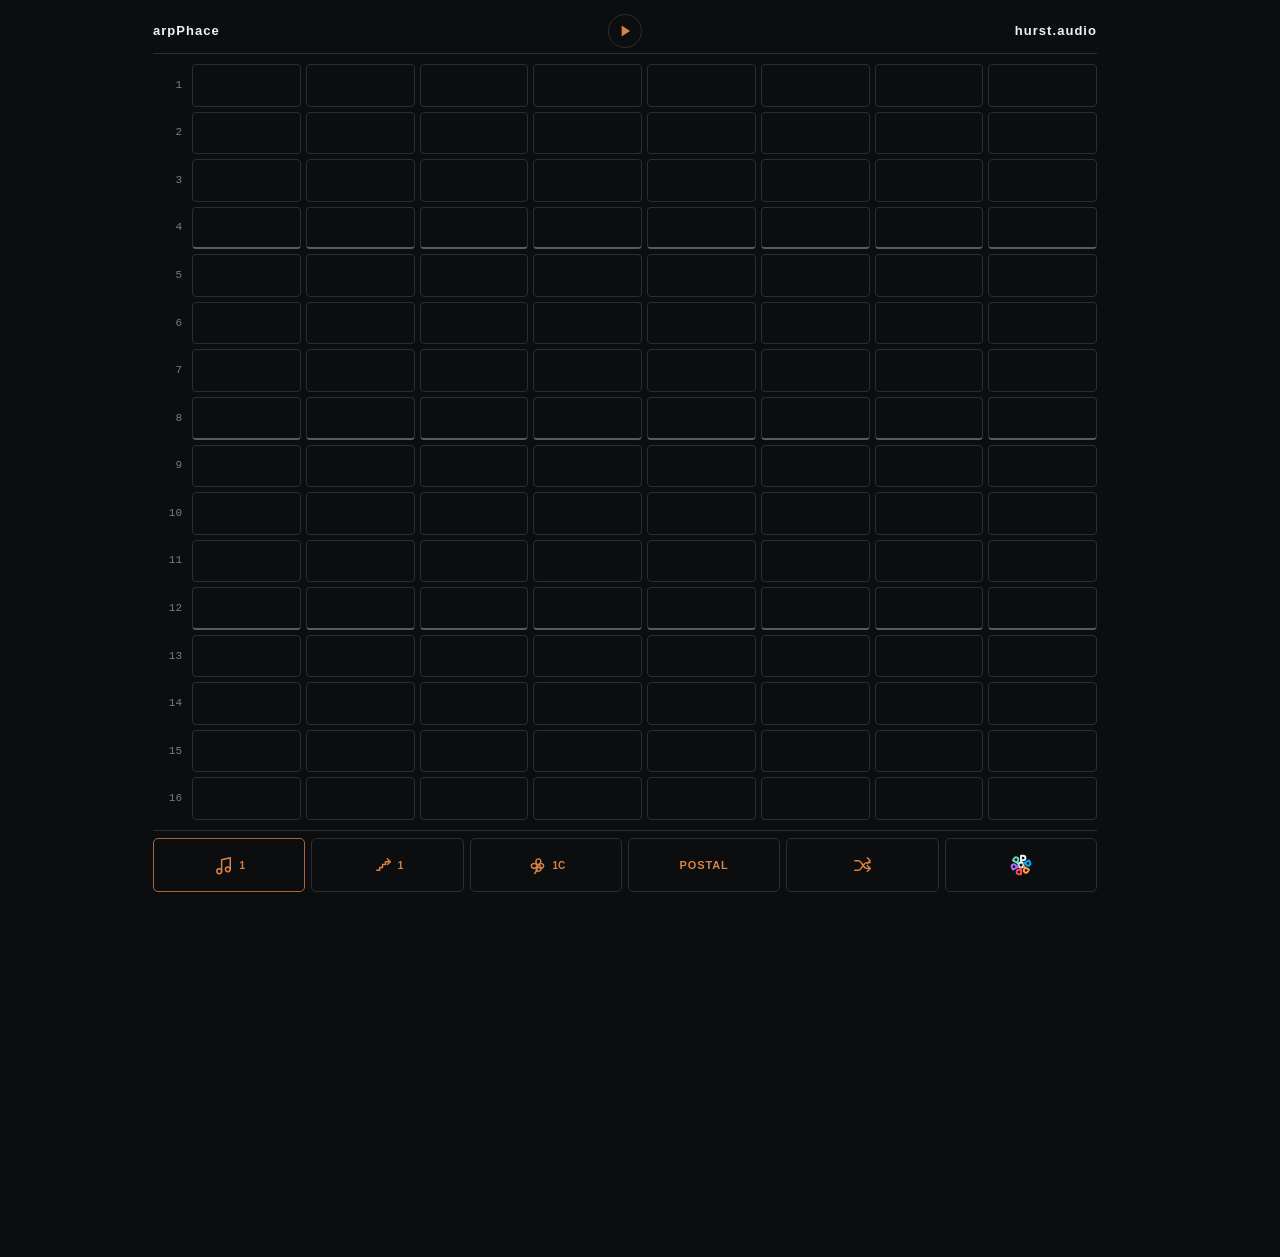
==== commit 52c67fb3: "Build 517 - Normalized Drawn Envelope" ====
--- a/arpPhace/index.html
+++ b/arpPhace/index.html
@@ -5,10 +5,10 @@
     <meta name="viewport" content="width=device-width, initial-scale=1, viewport-fit=cover" />
     <meta name="theme-color" content="#0c0d0f" />
     <title>interPhace - arpPhace</title>
-    <link rel="stylesheet" href="style.css?v=207" />
-    <script src="app.js?v=329" defer></script>
+    <link rel="stylesheet" href="style.css?v=499" />
+    <script src="app.js?v=499" defer></script>
     <script src="audio/audition-engine.js?v=329" defer></script>
-    <link rel="stylesheet" href="../shared/shell.css?v=200" />
+    <link rel="stylesheet" href="../shared/shell.css?v=508" />
   <link rel="icon" href="../favicon.svg" type="image/svg+xml"><link rel="alternate icon" href="../favicon.ico" type="image/x-icon">
 </head>
   <body id="app3">
@@ -139,7 +139,7 @@
   
 
 
-  <script src="../shared/shell.js?v=200"></script>
+  <script src="../shared/shell.js?v=499"></script>
 <script>
 </script>
 
--- a/arpPhace/style.css
+++ b/arpPhace/style.css
@@ -1119,7 +1119,7 @@
 }
 
 .melodyClearButton.isClearHolding::before {
-  animation: melodyClearHoldFill 700ms linear forwards;
+  animation: melodyClearHoldFill 700ms linear 200ms forwards;
 }
 
 @keyframes melodyClearHoldFill {
--- a/shared/shell.css
+++ b/shared/shell.css
@@ -573,6 +573,19 @@
 /* Build 154: custom six-Phace convergence glyph for normal B6 gateway mode. */
 .shell-bottom-main:not(.phace-selector-open) #shellB6.shell-phace-btn {
   color: var(--shell-text, #f0f1f3);
+  position: relative;
+  overflow: hidden;
+  isolation: isolate;
+}
+
+.shell-bottom-main:not(.phace-selector-open) #shellB6.shell-phace-btn::before {
+  content: "";
+  position: absolute;
+  z-index: -1;
+  inset: 0 auto 0 0;
+  width: var(--snapshot-hold-fill, 0%);
+  background: color-mix(in srgb, var(--shell-accent, #8d939c) 34%, transparent);
+  pointer-events: none;
 }
 
 .shell-bottom-main:not(.phace-selector-open) #shellB6.shell-phace-btn .phace-convergence-icon {
@@ -689,3 +702,231 @@
     0 0 0 3px color-mix(in srgb, currentColor 18%, transparent),
     0 0 9px color-mix(in srgb, currentColor 70%, transparent);
 }
+
+/* Build 486: unified interPhace slider geometry.
+   All Phaces share one title + 8-slot control system.
+   Background grids remain full-width; only the control panel receives the touch-safe inset. */
+:root {
+  --interphace-control-inset: 12px;
+  --interphace-title-gap: 10px;
+  --interphace-slider-label-gap: 7px;
+  /* Eight fixed control positions share the usable control height.
+     The 2px trim is intentional: it preserves the chassis while leaving
+     cumulative clearance before a half-grid begins beneath four controls. */
+  --interphace-control-slot-trim: 2px;
+  --interphace-toggle-group-gap: 8px;
+  --interphace-toggle-control-height: 32px;
+  --interphace-toggle-control-half-height: 16px;
+}
+
+.drum-synth-stage {
+  width: 100%;
+  height: 100%;
+  box-sizing: border-box;
+  padding: 0;
+  align-items: stretch;
+  justify-items: stretch;
+}
+
+.drum-synth-panel {
+  width: 100%;
+  max-width: none;
+  min-width: 0;
+  height: 100%;
+  margin: 0;
+  box-sizing: border-box;
+  padding: 16px var(--interphace-control-inset) 12px;
+  display: grid;
+  grid-template-rows: auto minmax(0, 1fr);
+  row-gap: var(--interphace-title-gap);
+  align-content: stretch;
+}
+
+.drum-synth-title {
+  min-width: 0;
+  margin: 0;
+  padding: 0;
+  align-self: start;
+}
+
+.drum-synth-controls {
+  width: 100%;
+  min-width: 0;
+  min-height: 0;
+  height: 100%;
+  display: grid;
+  grid-template-rows: repeat(8, minmax(0, calc(12.5% - var(--interphace-control-slot-trim))));
+  grid-auto-flow: row;
+  gap: 0;
+  align-items: stretch;
+  align-content: start;
+}
+
+.macroControl {
+  width: 100%;
+  min-width: 0;
+  min-height: 0;
+  box-sizing: border-box;
+  margin: 0;
+  padding: 0;
+  display: grid;
+  grid-template-columns: 1fr auto;
+  grid-template-areas:
+    "label value"
+    "slider slider";
+  grid-template-rows: auto auto;
+  column-gap: 10px;
+  row-gap: var(--interphace-slider-label-gap);
+  align-content: center;
+  align-items: center;
+}
+
+.macroSlider,
+.presetSlider {
+  grid-area: slider;
+  width: 100%;
+  min-width: 0;
+  box-sizing: border-box;
+  margin: 0;
+}
+
+/* Give iPhone fingers a larger vertical hit area without changing the visible track. */
+.macroSlider {
+  min-height: 28px;
+}
+
+@media (max-width: 420px) {
+  .drum-synth-panel {
+    padding-left: var(--interphace-control-inset);
+    padding-right: var(--interphace-control-inset);
+  }
+
+  .drum-synth-controls {
+    gap: 0;
+  }
+
+  .macroControl {
+    column-gap: 10px;
+    row-gap: var(--interphace-slider-label-gap);
+  }
+}
+
+/* Build 487: bring root interPhace slider/settings pages into the same
+   title + 8-slot geometry as every child Phace. This is intentionally
+   scoped to foreground control layers so utility/background grids and
+   the sequencer remain untouched. */
+
+/* Project + Mixer use the canonical foreground panel geometry. */
+#app1_b1_p1.app1-page,
+#app1_b2_p1.app1-page {
+  padding: 0;
+  overflow: hidden;
+  align-items: stretch;
+}
+
+#app1_b1_p1 .app1-panel,
+#app1_b2_p1 .app1-panel {
+  width: 100%;
+  max-width: none;
+  min-width: 0;
+  height: 100%;
+  min-height: 0;
+  margin: 0;
+  box-sizing: border-box;
+  padding: 16px var(--interphace-control-inset) 12px;
+  display: grid;
+  grid-template-rows: auto minmax(0, 1fr);
+  row-gap: var(--interphace-title-gap);
+  align-content: stretch;
+}
+
+#app1_b1_p1 .app1-title,
+#app1_b2_p1 .app1-title {
+  min-width: 0;
+  margin: 0;
+  padding: 0;
+  align-self: start;
+}
+
+/* Settings retain their full-width background grid. Only the foreground
+   content layer receives the canonical inset and 8-slot layout. */
+.app1-settings-content {
+  width: 100%;
+  height: 100%;
+  min-width: 0;
+  min-height: 0;
+  box-sizing: border-box;
+  padding: 16px var(--interphace-control-inset) 12px;
+  display: grid;
+  grid-template-rows: auto minmax(0, 1fr);
+  row-gap: var(--interphace-title-gap);
+  align-content: stretch;
+}
+
+.app1-settings-content > .app1-title {
+  min-width: 0;
+  margin: 0;
+  padding: 0;
+  align-self: start;
+}
+
+#app1_b1_p1 .app1-controls,
+#app1_b2_p1 .app1-controls,
+.app1-settings-content .app1-controls {
+  width: 100%;
+  min-width: 0;
+  min-height: 0;
+  height: 100%;
+  display: grid;
+  grid-template-rows: repeat(8, minmax(0, calc(12.5% - var(--interphace-control-slot-trim))));
+  grid-auto-flow: row;
+  gap: 0;
+  align-items: stretch;
+  align-content: start;
+}
+
+/* Non-slider controls still occupy one canonical slot, but keep their
+   own internal geometry instead of being restyled as sliders. */
+#app1_b1_p1 .app1ProjectNameInput,
+#app1_b2_p1 .app1PairedControl,
+.app1-settings-content .app1PairedControl {
+  align-self: center;
+  margin: 0;
+}
+
+/* A paired toggle group consumes two canonical control slots. Its first
+   toggle remains centered in the first slot; its second uses the compact
+   shared rhythm below it. */
+.interphace-toggle-group {
+  grid-row: span 2;
+  min-height: 0;
+  position: relative;
+}
+
+.interphace-toggle-group > .app1PairedControl {
+  position: absolute;
+  left: 0;
+  height: var(--interphace-toggle-control-height);
+  min-height: var(--interphace-toggle-control-height);
+}
+
+.interphace-toggle-group > .app1PairedControl:first-child {
+  top: calc(25% - var(--interphace-toggle-control-half-height));
+}
+
+.interphace-toggle-group > .app1PairedControl:nth-child(2) {
+  top: calc(25% + var(--interphace-toggle-control-half-height) + var(--interphace-toggle-group-gap));
+}
+
+#app1_b1_p1 .app1ProjectNameInput {
+  height: 34px;
+}
+
+@media (max-width: 420px) {
+  #app1_b1_p1 .app1-panel,
+  #app1_b2_p1 .app1-panel,
+  .app1-settings-content {
+    padding-left: var(--interphace-control-inset);
+    padding-right: var(--interphace-control-inset);
+  }
+}
